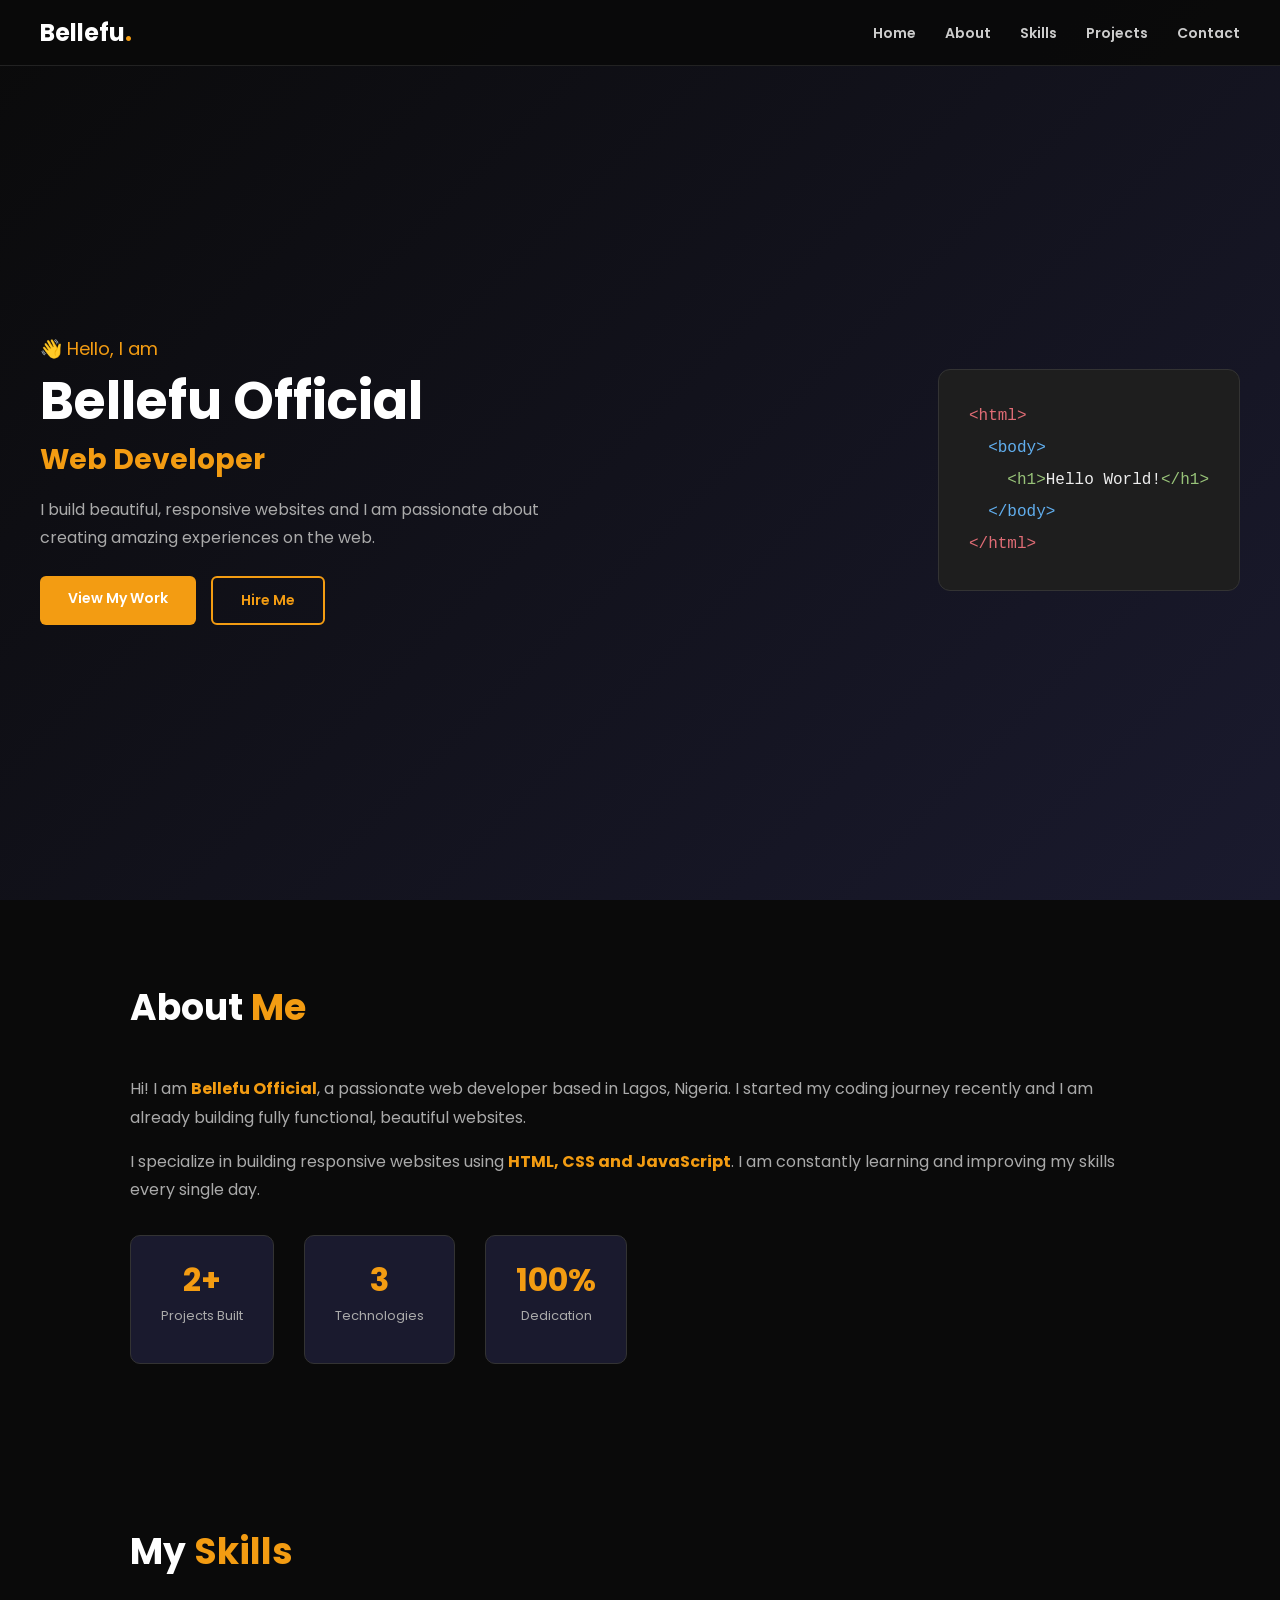
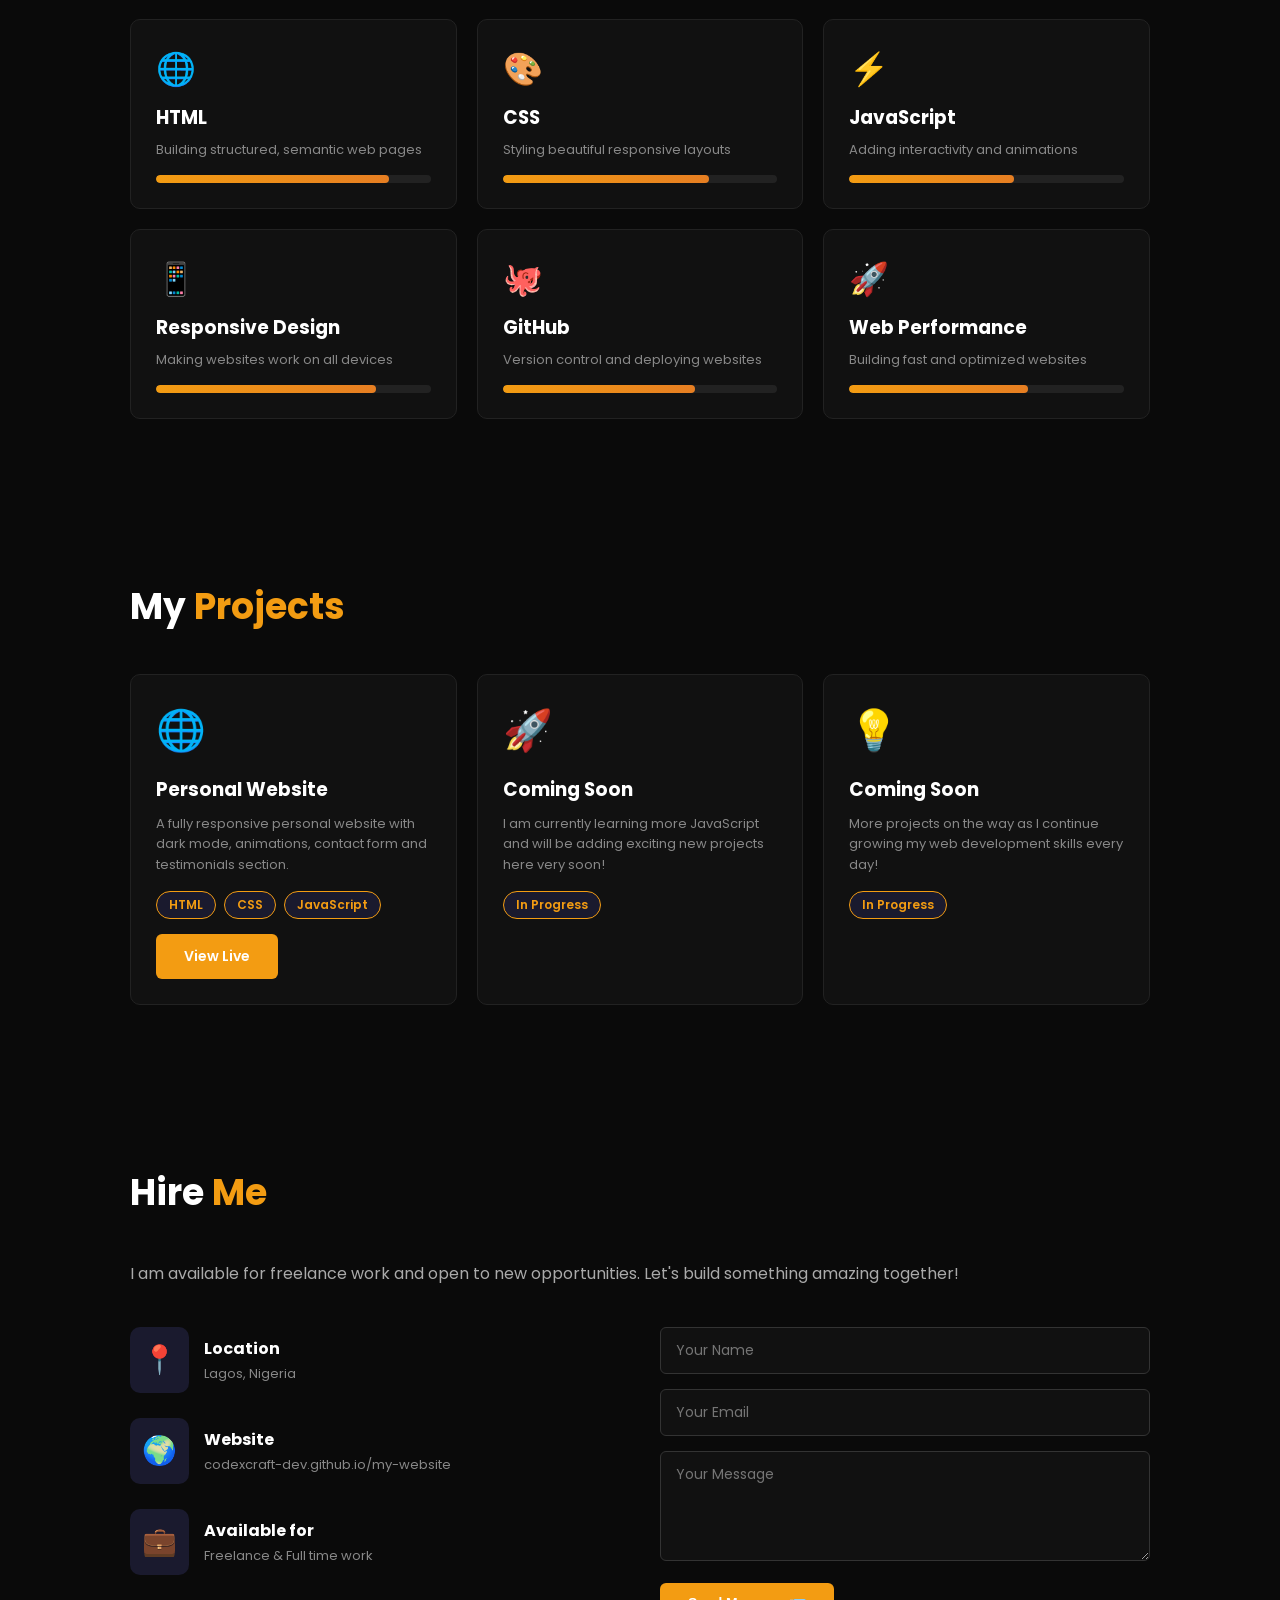
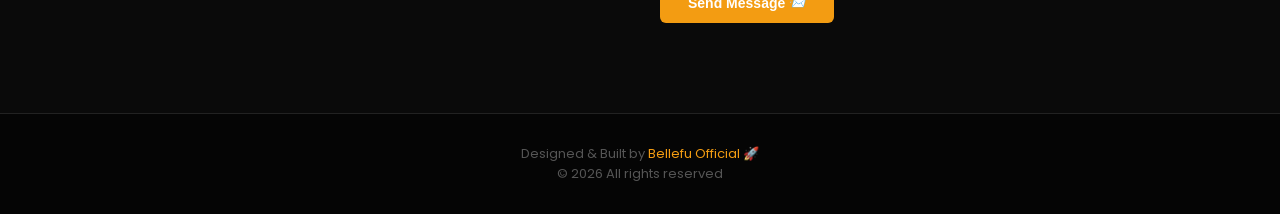
==== portfolio.html @ 48577138 "Add files via upload" ====
<!DOCTYPE html>
<html>
  <head>
    <title>Bellefu Official | Web Developer</title>
    <link href="https://fonts.googleapis.com/css2?family=Poppins:wght@300;400;600;700&display=swap" rel="stylesheet">
    <link rel="stylesheet" href="portfolio.css">
  </head>
  <body>

    <!-- NAVIGATION -->
    <nav class="portfolio-nav">
      <div class="logo">Bellefu<span>.</span></div>
      <div class="nav-links">
        <a href="#home">Home</a>
        <a href="#about">About</a>
        <a href="#skills">Skills</a>
        <a href="#projects">Projects</a>
        <a href="#contact">Contact</a>
      </div>
    </nav>

    <!-- HERO SECTION -->
    <section id="home" class="hero">
      <div class="hero-content">
        <p class="hero-greeting">👋 Hello, I am</p>
        <h1 class="hero-name">Bellefu Official</h1>
        <h2 class="hero-title">Web Developer</h2>
        <p class="hero-desc">I build beautiful, responsive websites and I am passionate about creating amazing experiences on the web.</p>
        <div class="hero-buttons">
          <a href="#projects" class="port-btn primary">View My Work</a>
          <a href="#contact" class="port-btn secondary">Hire Me</a>
        </div>
      </div>
      <div class="hero-image">
        <div class="code-block">
          <p><span class="code-pink">&lt;html&gt;</span></p>
          <p>&nbsp;&nbsp;<span class="code-blue">&lt;body&gt;</span></p>
          <p>&nbsp;&nbsp;&nbsp;&nbsp;<span class="code-green">&lt;h1&gt;</span>Hello World!<span class="code-green">&lt;/h1&gt;</span></p>
          <p>&nbsp;&nbsp;<span class="code-blue">&lt;/body&gt;</span></p>
          <p><span class="code-pink">&lt;/html&gt;</span></p>
        </div>
      </div>
    </section>

    <!-- ABOUT SECTION -->
    <section id="about" class="port-section">
      <h2 class="section-title">About <span>Me</span></h2>
      <div class="about-content">
        <div class="about-text">
          <p>Hi! I am <strong>Bellefu Official</strong>, a passionate web developer based in Lagos, Nigeria. I started my coding journey recently and I am already building fully functional, beautiful websites.</p>
          <p>I specialize in building responsive websites using <strong>HTML, CSS and JavaScript</strong>. I am constantly learning and improving my skills every single day.</p>
          <div class="about-stats">
            <div class="stat">
              <h3>2+</h3>
              <p>Projects Built</p>
            </div>
            <div class="stat">
              <h3>3</h3>
              <p>Technologies</p>
            </div>
            <div class="stat">
              <h3>100%</h3>
              <p>Dedication</p>
            </div>
          </div>
        </div>
      </div>
    </section>

    <!-- SKILLS SECTION -->
    <section id="skills" class="port-section">
      <h2 class="section-title">My <span>Skills</span></h2>

      <div class="skills-grid">

        <div class="skill-card">
          <div class="skill-icon">🌐</div>
          <h3>HTML</h3>
          <p>Building structured, semantic web pages</p>
          <div class="skill-bar">
            <div class="skill-fill" style="width: 85%">85%</div>
          </div>
        </div>

        <div class="skill-card">
          <div class="skill-icon">🎨</div>
          <h3>CSS</h3>
          <p>Styling beautiful responsive layouts</p>
          <div class="skill-bar">
            <div class="skill-fill" style="width: 75%">75%</div>
          </div>
        </div>

        <div class="skill-card">
          <div class="skill-icon">⚡</div>
          <h3>JavaScript</h3>
          <p>Adding interactivity and animations</p>
          <div class="skill-bar">
            <div class="skill-fill" style="width: 60%">60%</div>
          </div>
        </div>

        <div class="skill-card">
          <div class="skill-icon">📱</div>
          <h3>Responsive Design</h3>
          <p>Making websites work on all devices</p>
          <div class="skill-bar">
            <div class="skill-fill" style="width: 80%">80%</div>
          </div>
        </div>

        <div class="skill-card">
          <div class="skill-icon">🐙</div>
          <h3>GitHub</h3>
          <p>Version control and deploying websites</p>
          <div class="skill-bar">
            <div class="skill-fill" style="width: 70%">70%</div>
          </div>
        </div>

        <div class="skill-card">
          <div class="skill-icon">🚀</div>
          <h3>Web Performance</h3>
          <p>Building fast and optimized websites</p>
          <div class="skill-bar">
            <div class="skill-fill" style="width: 65%">65%</div>
          </div>
        </div>

      </div>
    </section>

    <!-- PROJECTS SECTION -->
    <section id="projects" class="port-section">
      <h2 class="section-title">My <span>Projects</span></h2>

      <div class="projects-grid">

        <div class="port-project-card">
          <div class="project-header">🌐</div>
          <h3>Personal Website</h3>
          <p>A fully responsive personal website with dark mode, animations, contact form and testimonials section.</p>
          <div class="project-tags">
            <span class="tag">HTML</span>
            <span class="tag">CSS</span>
            <span class="tag">JavaScript</span>
          </div>
          <a href="https://codexcraft-dev.github.io/my-website/" class="port-btn primary" target="_blank">View Live</a>
        </div>

        <div class="port-project-card">
          <div class="project-header">🚀</div>
          <h3>Coming Soon</h3>
          <p>I am currently learning more JavaScript and will be adding exciting new projects here very soon!</p>
          <div class="project-tags">
            <span class="tag">In Progress</span>
          </div>
        </div>

        <div class="port-project-card">
          <div class="project-header">💡</div>
          <h3>Coming Soon</h3>
          <p>More projects on the way as I continue growing my web development skills every day!</p>
          <div class="project-tags">
            <span class="tag">In Progress</span>
          </div>
        </div>

      </div>
    </section>

    <!-- CONTACT SECTION -->
    <section id="contact" class="port-section">
      <h2 class="section-title">Hire <span>Me</span></h2>
      <p class="contact-desc">I am available for freelance work and open to new opportunities. Let's build something amazing together!</p>

      <div class="contact-grid">

        <div class="contact-info">
          <div class="contact-item">
            <span class="contact-icon">📍</span>
            <div>
              <strong>Location</strong>
              <p>Lagos, Nigeria</p>
            </div>
          </div>
          <div class="contact-item">
            <span class="contact-icon">🌍</span>
            <div>
              <strong>Website</strong>
              <p>codexcraft-dev.github.io/my-website</p>
            </div>
          </div>
          <div class="contact-item">
            <span class="contact-icon">💼</span>
            <div>
              <strong>Available for</strong>
              <p>Freelance & Full time work</p>
            </div>
          </div>
        </div>

        <div class="contact-form">
          <div class="form-group">
            <input type="text" id="port-name" placeholder="Your Name">
          </div>
          <div class="form-group">
            <input type="email" id="port-email" placeholder="Your Email">
          </div>
          <div class="form-group">
            <textarea id="port-message" placeholder="Your Message" rows="4"></textarea>
          </div>
          <button class="port-btn primary" onclick="sendPortfolioMessage()">Send Message 📨</button>
          <p id="port-response"></p>
        </div>

      </div>
    </section>

    <!-- FOOTER -->
    <footer class="port-footer">
      <p>Designed & Built by <span>Bellefu Official</span> 🚀</p>
      <p>© 2026 All rights reserved</p>
    </footer>

    <script>
      function sendPortfolioMessage() {
        let name = document.getElementById("port-name").value;
        let email = document.getElementById("port-email").value;
        let message = document.getElementById("port-message").value;

        if (name === "" || email === "" || message === "") {
          document.getElementById("port-response").innerHTML = "❌ Please fill in all fields!";
          document.getElementById("port-response").style.color = "#e74c3c";
          return;
        }

        document.getElementById("port-response").innerHTML =
          "✅ Thank you " + name + "! I will get back to you soon!";
        document.getElementById("port-response").style.color = "#2ecc71";

        document.getElementById("port-name").value = "";
        document.getElementById("port-email").value = "";
        document.getElementById("port-message").value = "";
      }
    </script>

  </body>
</html>
---- portfolio.css ----
* {
  margin: 0;
  padding: 0;
  box-sizing: border-box;
}

body {
  font-family: 'Poppins', sans-serif;
  background-color: #0a0a0a;
  color: #eee;
}

/* NAV */
.portfolio-nav {
  position: fixed;
  top: 0;
  width: 100%;
  background-color: rgba(10,10,10,0.95);
  padding: 15px 40px;
  display: flex;
  justify-content: space-between;
  align-items: center;
  z-index: 1000;
  border-bottom: 1px solid #222;
}

.logo {
  font-size: 24px;
  font-weight: 700;
  color: white;
}

.logo span {
  color: #f39c12;
}

.nav-links a {
  color: #ccc;
  text-decoration: none;
  margin-left: 25px;
  font-size: 14px;
  font-weight: 600;
  transition: color 0.3s;
}

.nav-links a:hover {
  color: #f39c12;
}

/* HERO */
.hero {
  min-height: 100vh;
  display: flex;
  align-items: center;
  justify-content: space-between;
  padding: 100px 40px 40px;
  background: linear-gradient(135deg, #0a0a0a 0%, #1a1a2e 100%);
}

.hero-greeting {
  color: #f39c12;
  font-size: 18px;
  margin-bottom: 10px;
}

.hero-name {
  font-size: 52px;
  font-weight: 700;
  color: white;
  line-height: 1.1;
}

.hero-title {
  font-size: 28px;
  color: #f39c12;
  margin: 10px 0;
}

.hero-desc {
  color: #aaa;
  max-width: 500px;
  line-height: 1.7;
  margin: 15px 0 25px;
}

.hero-buttons {
  display: flex;
  gap: 15px;
  flex-wrap: wrap;
}

/* CODE BLOCK */
.code-block {
  background-color: #1e1e1e;
  border-radius: 12px;
  padding: 30px;
  font-family: monospace;
  font-size: 16px;
  line-height: 2;
  border: 1px solid #333;
  min-width: 280px;
}

.code-pink { color: #e06c75; }
.code-blue { color: #61afef; }
.code-green { color: #98c379; }

/* BUTTONS */
.port-btn {
  display: inline-block;
  padding: 12px 28px;
  border-radius: 6px;
  text-decoration: none;
  font-weight: 600;
  font-size: 14px;
  cursor: pointer;
  border: none;
  transition: transform 0.2s, opacity 0.2s;
}

.port-btn:hover {
  transform: translateY(-2px);
  opacity: 0.9;
}

.port-btn.primary {
  background-color: #f39c12;
  color: white;
}

.port-btn.secondary {
  background-color: transparent;
  color: #f39c12;
  border: 2px solid #f39c12;
}

/* SECTIONS */
.port-section {
  padding: 80px 40px;
  max-width: 1100px;
  margin: 0 auto;
}

.section-title {
  font-size: 36px;
  font-weight: 700;
  margin-bottom: 40px;
  color: white;
}

.section-title span {
  color: #f39c12;
}

/* ABOUT */
.about-text p {
  color: #aaa;
  line-height: 1.8;
  margin-bottom: 15px;
}

.about-text strong {
  color: #f39c12;
}

.about-stats {
  display: flex;
  gap: 30px;
  margin-top: 30px;
  flex-wrap: wrap;
}

.stat {
  background-color: #1a1a2e;
  padding: 20px 30px;
  border-radius: 10px;
  text-align: center;
  border: 1px solid #333;
}

.stat h3 {
  font-size: 32px;
  color: #f39c12;
}

.stat p {
  color: #aaa;
  font-size: 13px;
}

/* SKILLS */
.skills-grid {
  display: grid;
  grid-template-columns: repeat(auto-fit, minmax(280px, 1fr));
  gap: 20px;
}

.skill-card {
  background-color: #111;
  border: 1px solid #222;
  border-radius: 10px;
  padding: 25px;
  transition: transform 0.3s, border-color 0.3s;
}

.skill-card:hover {
  transform: translateY(-5px);
  border-color: #f39c12;
}

.skill-icon {
  font-size: 32px;
  margin-bottom: 10px;
}

.skill-card h3 {
  color: white;
  margin-bottom: 8px;
}

.skill-card p {
  color: #888;
  font-size: 13px;
  margin-bottom: 15px;
}

.skill-bar {
  background-color: #222;
  border-radius: 20px;
  height: 8px;
  overflow: hidden;
}

.skill-fill {
  background: linear-gradient(90deg, #f39c12, #e67e22);
  height: 100%;
  border-radius: 20px;
  font-size: 0;
}

/* PROJECTS */
.projects-grid {
  display: grid;
  grid-template-columns: repeat(auto-fit, minmax(280px, 1fr));
  gap: 20px;
}

.port-project-card {
  background-color: #111;
  border: 1px solid #222;
  border-radius: 10px;
  padding: 25px;
  transition: transform 0.3s, border-color 0.3s;
}

.port-project-card:hover {
  transform: translateY(-5px);
  border-color: #f39c12;
}

.project-header {
  font-size: 40px;
  margin-bottom: 15px;
}

.port-project-card h3 {
  color: white;
  margin-bottom: 10px;
}

.port-project-card p {
  color: #888;
  font-size: 13px;
  line-height: 1.6;
  margin-bottom: 15px;
}

.project-tags {
  display: flex;
  flex-wrap: wrap;
  gap: 8px;
  margin-bottom: 15px;
}

.tag {
  background-color: #1a1a2e;
  color: #f39c12;
  padding: 4px 12px;
  border-radius: 20px;
  font-size: 12px;
  font-weight: 600;
  border: 1px solid #f39c12;
}

/* CONTACT */
.contact-desc {
  color: #aaa;
  margin-bottom: 40px;
  line-height: 1.7;
}

.contact-grid {
  display: grid;
  grid-template-columns: 1fr 1fr;
  gap: 40px;
}

.contact-item {
  display: flex;
  align-items: center;
  gap: 15px;
  margin-bottom: 25px;
}

.contact-icon {
  font-size: 28px;
  background-color: #1a1a2e;
  padding: 12px;
  border-radius: 10px;
}

.contact-item strong {
  color: white;
  display: block;
  margin-bottom: 3px;
}

.contact-item p {
  color: #888;
  font-size: 13px;
  margin: 0;
}

.contact-form .form-group {
  margin-bottom: 15px;
}

.contact-form input,
.contact-form textarea {
  width: 100%;
  padding: 12px 15px;
  background-color: #111;
  border: 1px solid #333;
  border-radius: 6px;
  color: #eee;
  font-family: 'Poppins', sans-serif;
  font-size: 14px;
}

.contact-form input:focus,
.contact-form textarea:focus {
  outline: none;
  border-color: #f39c12;
}

#port-response {
  margin-top: 10px;
  font-size: 14px;
  font-weight: 600;
}

/* FOOTER */
.port-footer {
  background-color: #050505;
  text-align: center;
  padding: 30px;
  color: #555;
  font-size: 13px;
  border-top: 1px solid #222;
}

.port-footer span {
  color: #f39c12;
}

/* RESPONSIVE */
@media (max-width: 768px) {
  .hero {
    flex-direction: column;
    text-align: center;
    padding: 100px 20px 40px;
  }

  .hero-name {
    font-size: 36px;
  }

  .hero-buttons {
    justify-content: center;
  }

  .code-block {
    margin-top: 30px;
    min-width: unset;
    width: 100%;
  }

  .portfolio-nav {
    padding: 15px 20px;
  }

  .nav-links a {
    margin-left: 12px;
    font-size: 12px;
  }

  .port-section {
    padding: 60px 20px;
  }

  .contact-grid {
    grid-template-columns: 1fr;
  }

  .about-stats {
    justify-content: center;
  }
}
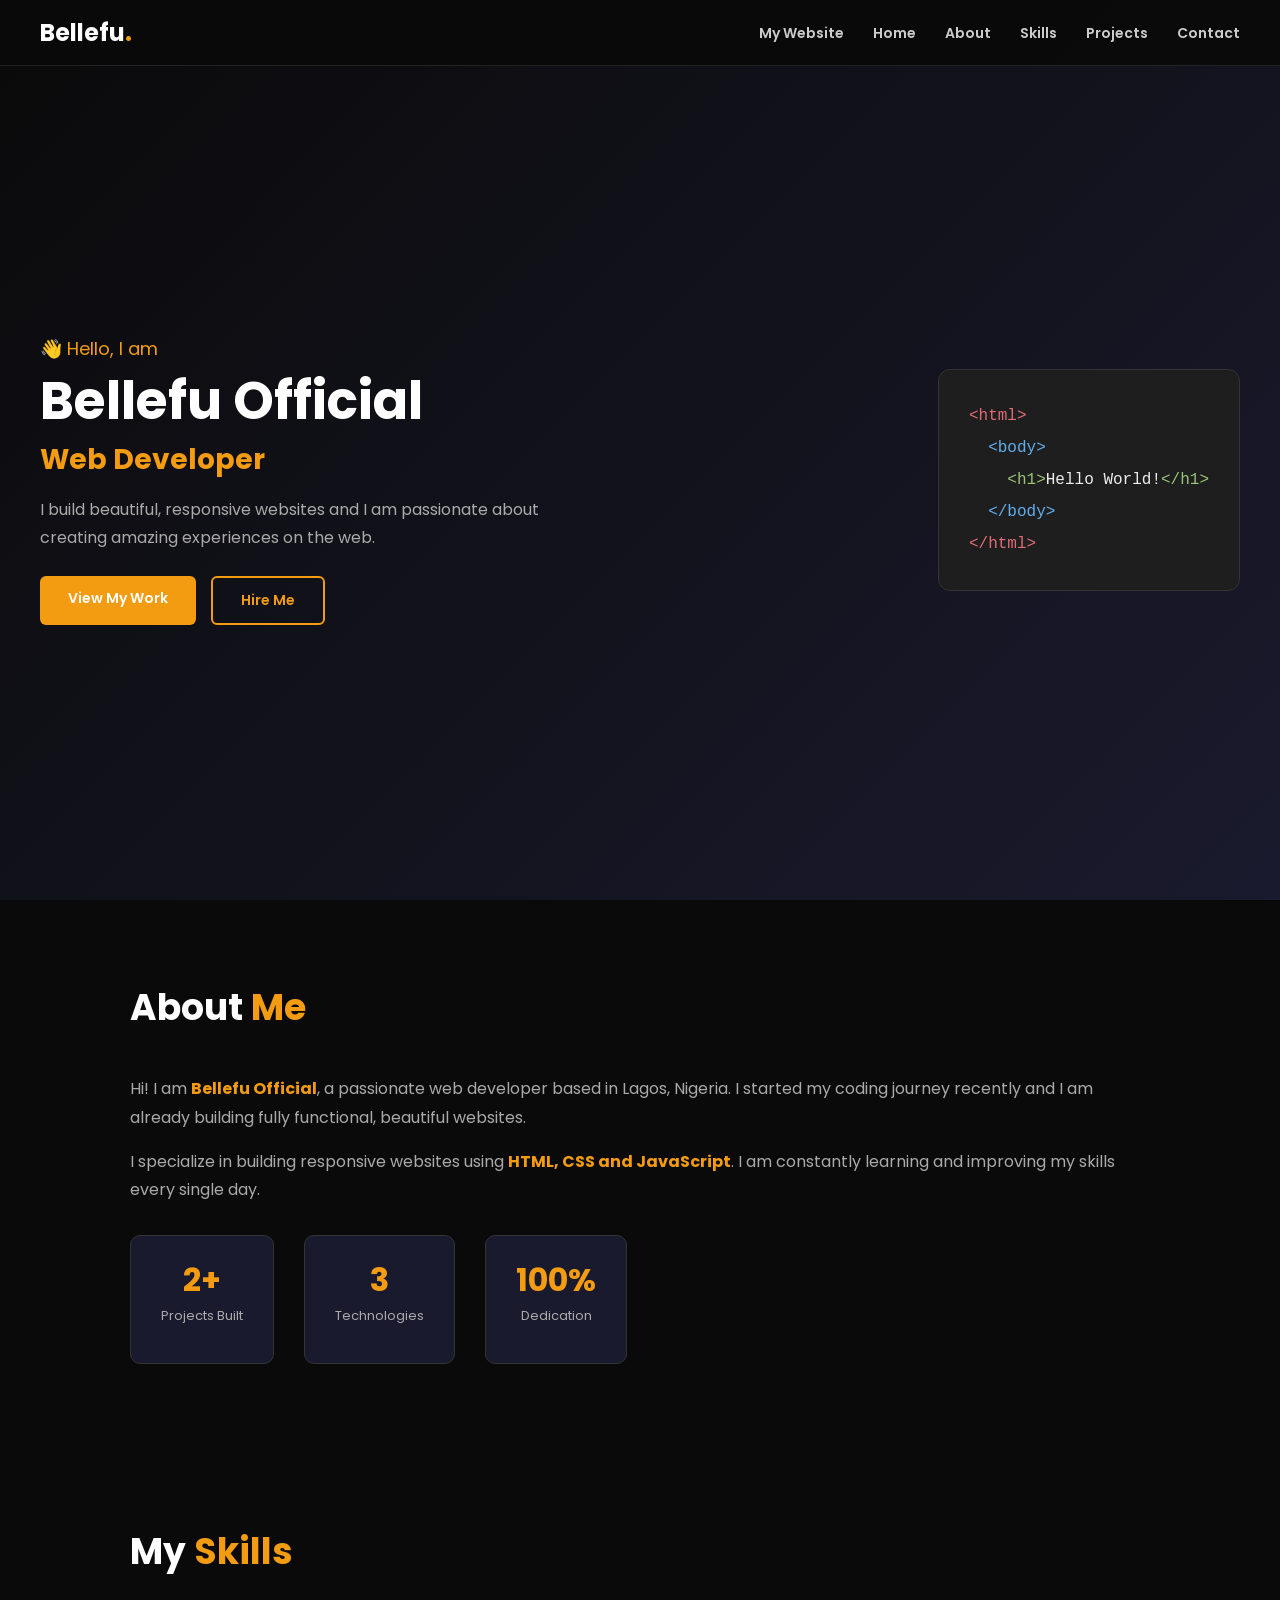
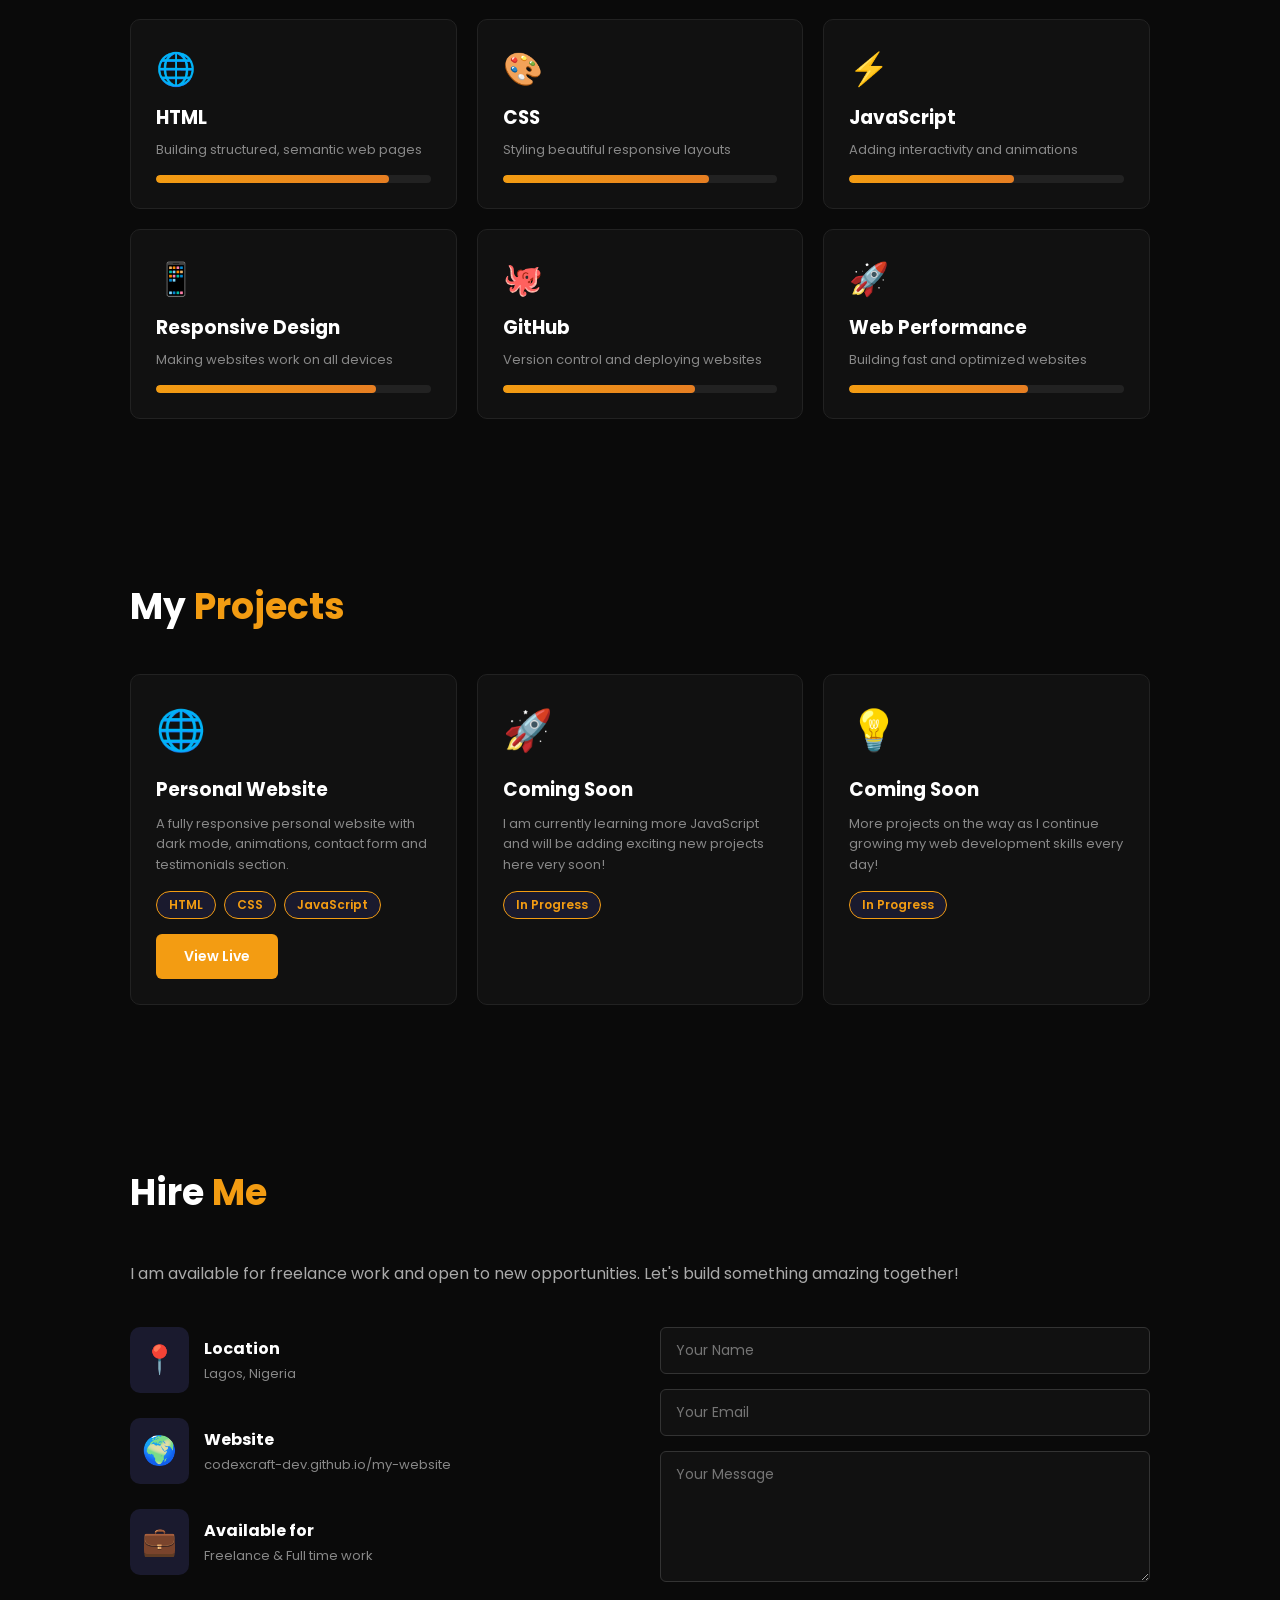
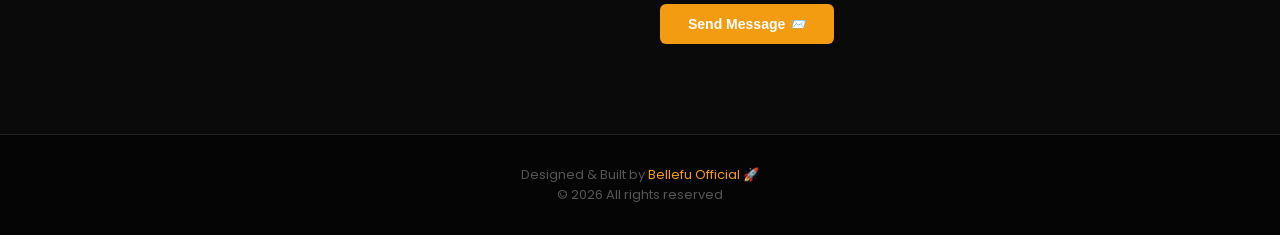
==== commit 6f5772b4: "Add files via upload" ====
--- a/portfolio.html
+++ b/portfolio.html
@@ -9,15 +9,16 @@
 
     <!-- NAVIGATION -->
     <nav class="portfolio-nav">
-      <div class="logo">Bellefu<span>.</span></div>
-      <div class="nav-links">
-        <a href="#home">Home</a>
-        <a href="#about">About</a>
-        <a href="#skills">Skills</a>
-        <a href="#projects">Projects</a>
-        <a href="#contact">Contact</a>
-      </div>
-    </nav>
+  <div class="logo">Bellefu<span>.</span></div>
+  <div class="nav-links">
+    <a href="index.html">My Website</a>
+    <a href="#home">Home</a>
+    <a href="#about">About</a>
+    <a href="#skills">Skills</a>
+    <a href="#projects">Projects</a>
+    <a href="#contact">Contact</a>
+  </div>
+</nav>
 
     <!-- HERO SECTION -->
     <section id="home" class="hero">
@@ -70,7 +71,6 @@
     <!-- SKILLS SECTION -->
     <section id="skills" class="port-section">
       <h2 class="section-title">My <span>Skills</span></h2>
-
       <div class="skills-grid">
 
         <div class="skill-card">
@@ -78,7 +78,7 @@
           <h3>HTML</h3>
           <p>Building structured, semantic web pages</p>
           <div class="skill-bar">
-            <div class="skill-fill" style="width: 85%">85%</div>
+            <div class="skill-fill" style="width: 85%"></div>
           </div>
         </div>
 
@@ -87,7 +87,7 @@
           <h3>CSS</h3>
           <p>Styling beautiful responsive layouts</p>
           <div class="skill-bar">
-            <div class="skill-fill" style="width: 75%">75%</div>
+            <div class="skill-fill" style="width: 75%"></div>
           </div>
         </div>
 
@@ -96,7 +96,7 @@
           <h3>JavaScript</h3>
           <p>Adding interactivity and animations</p>
           <div class="skill-bar">
-            <div class="skill-fill" style="width: 60%">60%</div>
+            <div class="skill-fill" style="width: 60%"></div>
           </div>
         </div>
 
@@ -105,7 +105,7 @@
           <h3>Responsive Design</h3>
           <p>Making websites work on all devices</p>
           <div class="skill-bar">
-            <div class="skill-fill" style="width: 80%">80%</div>
+            <div class="skill-fill" style="width: 80%"></div>
           </div>
         </div>
 
@@ -114,7 +114,7 @@
           <h3>GitHub</h3>
           <p>Version control and deploying websites</p>
           <div class="skill-bar">
-            <div class="skill-fill" style="width: 70%">70%</div>
+            <div class="skill-fill" style="width: 70%"></div>
           </div>
         </div>
 
@@ -123,7 +123,7 @@
           <h3>Web Performance</h3>
           <p>Building fast and optimized websites</p>
           <div class="skill-bar">
-            <div class="skill-fill" style="width: 65%">65%</div>
+            <div class="skill-fill" style="width: 65%"></div>
           </div>
         </div>
 
@@ -133,7 +133,6 @@
     <!-- PROJECTS SECTION -->
     <section id="projects" class="port-section">
       <h2 class="section-title">My <span>Projects</span></h2>
-
       <div class="projects-grid">
 
         <div class="port-project-card">
@@ -200,6 +199,7 @@
           </div>
         </div>
 
+        <!-- CONTACT FORM -->
         <div class="contact-form">
           <div class="form-group">
             <input type="text" id="port-name" placeholder="Your Name">
@@ -208,7 +208,7 @@
             <input type="email" id="port-email" placeholder="Your Email">
           </div>
           <div class="form-group">
-            <textarea id="port-message" placeholder="Your Message" rows="4"></textarea>
+            <textarea id="port-message" placeholder="Your Message" rows="5"></textarea>
           </div>
           <button class="port-btn primary" onclick="sendPortfolioMessage()">Send Message 📨</button>
           <p id="port-response"></p>
